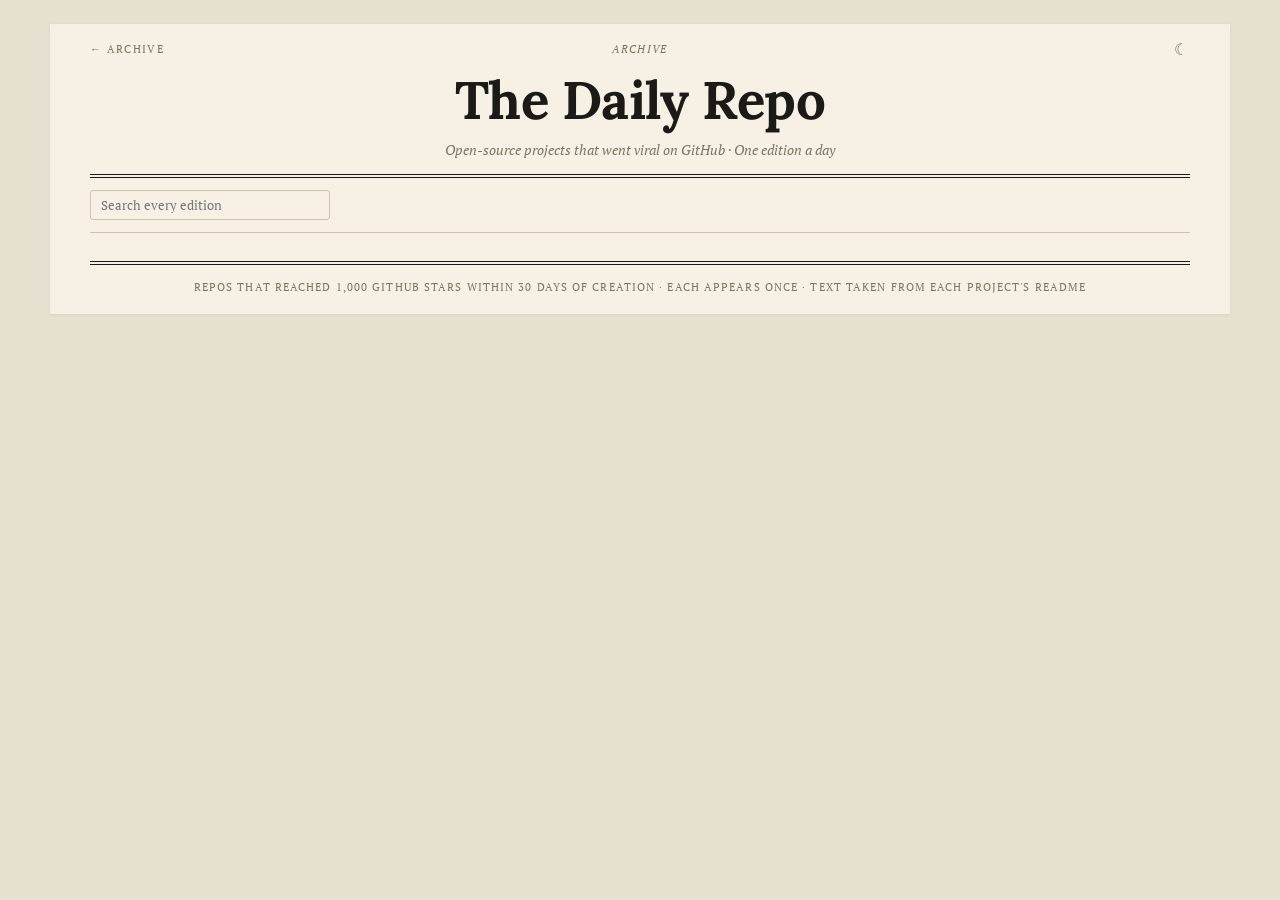
==== docs/archive.html @ 447a6e2a "Add daily viral-repo pipeline, static site and workflow Pipeline finds repos that reached 1k stars w" ====
<!doctype html>
<html lang="en"><head><meta charset="utf-8"><meta name="viewport" content="width=device-width,initial-scale=1">
<title>The Daily Repo · Archive</title><meta name="description" content="Every edition of The Daily Repo">
<meta property="og:title" content="The Daily Repo · Archive"><meta property="og:description" content="Every edition of The Daily Repo">
<link rel="preconnect" href="https://fonts.googleapis.com"><link rel="preconnect" href="https://fonts.gstatic.com" crossorigin>
<link rel="stylesheet" href="https://fonts.googleapis.com/css2?family=Lora:wght@700;900&family=PT+Serif:ital,wght@0,400;0,700;1,400&display=swap">
<link rel="stylesheet" href="style.css">
<script>try{const t=localStorage.getItem("theme");if(t)document.documentElement.dataset.theme=t}catch(e){}</script></head>
<body><div class="paper">
<div class="eyebrow"><div><a href="archive.html">← Archive</a></div><div class="center"><span>Archive</span></div><div class="right"><button type="button" id="theme" aria-label="Toggle dark mode">☾</button></div></div>
<header class="mast"><h1><a href="index.html">The Daily Repo</a></h1>
<p class="sub">Open-source projects that went viral on GitHub · One edition a day</p></header>
<div class="bar"><input id="q" type="search" placeholder="Search every edition" aria-label="Search every edition" autocomplete="off"></div>
<main id="results" hidden></main><main id="content"><ul class="archive"></ul></main>
<footer>Repos that reached 1,000 GitHub stars within 30 days of creation · Each appears once · Text taken from each project's README</footer>
</div><script src="site.js"></script></body></html>
---- docs/style.css ----
:root {
  --desk: #e7e1d1;
  --paper: #f6f1e4;
  --ink: #1b1a17;
  --text: #34312a;
  --muted: #7c7563;
  --rule: #cdc4ae;
  --frame: #ebe2ca;
  --accent: #8b2d1a;
  --on-accent: #f6f1e4;
  --serif: "PT Serif", Georgia, "Times New Roman", serif;
  --display: Lora, Georgia, "Times New Roman", serif;
  color-scheme: light;
}
@media (prefers-color-scheme: dark) {
  :root:not([data-theme="light"]) {
    --desk: #0e0d0b;
    --paper: #1a1814;
    --ink: #eee7d6;
    --text: #d8d0bd;
    --muted: #a39b87;
    --rule: #3b352a;
    --frame: #25211b;
    --accent: #e3825f;
    --on-accent: #1a1814;
    color-scheme: dark;
  }
}
:root[data-theme="dark"] {
  --desk: #0e0d0b;
  --paper: #1a1814;
  --ink: #eee7d6;
  --text: #d8d0bd;
  --muted: #a39b87;
  --rule: #3b352a;
  --frame: #25211b;
  --accent: #e3825f;
  --on-accent: #1a1814;
  color-scheme: dark;
}

* { box-sizing: border-box; }
[hidden] { display: none !important; }
body { margin: 0; background: var(--desk); color: var(--ink); font: 16px/1.5 var(--serif); }
a { color: inherit; text-decoration: none; }
a:hover { text-decoration: underline; text-underline-offset: 2px; }
.paper { max-width: 1180px; margin: 24px auto; padding: 0 40px 8px; background: var(--paper); box-shadow: 0 1px 3px rgb(0 0 0 / 0.08); }

/* top strip */
.eyebrow { display: grid; grid-template-columns: 1fr auto 1fr; align-items: center; gap: 12px; padding: 16px 0 6px; font-size: 11px; letter-spacing: 0.12em; text-transform: uppercase; color: var(--muted); }
.eyebrow .center { display: flex; gap: 14px; align-items: center; font-style: italic; }
.eyebrow .off { opacity: 0.35; }
.eyebrow .right { justify-self: end; display: flex; align-items: center; gap: 10px; }
#theme { border: 0; background: none; color: inherit; font-size: 16px; cursor: pointer; padding: 0 2px; }

/* masthead */
.mast { text-align: center; padding: 6px 0 14px; border-bottom: 4px double var(--ink); }
.mast h1 { margin: 0; font: 900 clamp(2.3rem, 6vw, 3.3rem)/1.1 var(--display); letter-spacing: -0.01em; }
.mast h1 a:hover { text-decoration: none; }
.sub { margin: 10px 0 0; font-size: 14px; font-style: italic; color: var(--muted); }

/* filters + search */
.bar { display: flex; flex-wrap: wrap; gap: 10px 24px; align-items: center; justify-content: space-between; padding: 12px 0; border-bottom: 1px solid var(--rule); }
.pills { display: flex; flex-wrap: wrap; align-items: center; gap: 6px; }
.pill-label { margin-right: 4px; font-size: 13px; font-weight: 700; font-style: italic; }
.pill { padding: 4px 10px; border: 1px solid var(--rule); border-radius: 3px; background: var(--frame); color: var(--ink); font: 11px/1.4 var(--serif); letter-spacing: 0.08em; text-transform: uppercase; cursor: pointer; }
.pill.on { background: var(--accent); border-color: var(--accent); color: var(--on-accent); }
#q { flex: 0 1 240px; min-width: 0; padding: 5px 10px; border: 1px solid var(--rule); border-radius: 3px; background: transparent; color: var(--ink); font: 13px var(--serif); }
#q:focus-visible, .pill:focus-visible, #theme:focus-visible { outline: 2px solid var(--accent); outline-offset: 2px; }

/* stories */
.story { padding: 16px 0; border-bottom: 1px solid var(--rule); break-inside: avoid; }
.kicker { margin-bottom: 6px; font-size: 11px; font-weight: 700; letter-spacing: 0.12em; text-transform: uppercase; color: var(--accent); }
.byline { margin-bottom: 6px; font-size: 11px; letter-spacing: 0.06em; text-transform: uppercase; color: var(--muted); }
.byline a { color: var(--accent); }
.story h2 { margin: 0 0 10px; font: 700 1.08rem/1.3 var(--display); overflow-wrap: anywhere; }
.story.top { padding: 22px 0 24px; }
.story.top h2 { font-size: clamp(1.5rem, 3vw, 2rem); line-height: 1.2; }
.top-cols { display: grid; grid-template-columns: repeat(auto-fit, minmax(min(300px, 100%), 1fr)); gap: 24px; align-items: start; }
figure { margin: 0 0 12px; background: var(--frame); }
figure img { display: block; width: 100%; max-height: 300px; object-fit: contain; }
.story.top figure img { max-height: 380px; }
.dek { margin: 0 0 8px; font-style: italic; color: var(--ink); overflow-wrap: anywhere; }
.body p { margin: 0 0 10px; font-size: 14.7px; line-height: 1.55; color: var(--text); overflow-wrap: anywhere; }
.body p:first-child::first-letter { float: left; margin: 0.06em 0.08em 0 0; font: 700 3.1em/0.8 var(--display); color: var(--accent); }
.meta { margin: 0; font-size: 12px; color: var(--muted); }
.meta a { color: var(--accent); }
.columns { column-count: 3; column-gap: 32px; column-rule: 1px solid var(--rule); }
.columns .story { display: inline-block; width: 100%; }

.following h3 { margin: 24px 0 8px; font-size: 11px; letter-spacing: 0.12em; text-transform: uppercase; color: var(--muted); }
.following ul, .archive { padding-left: 1.1em; }
.following li, .archive li { margin: 6px 0; overflow-wrap: anywhere; }
.archive { max-width: 520px; margin: 24px auto; }
.archive a { color: var(--accent); }
.empty { margin: 20px 0; text-align: center; font-style: italic; color: var(--muted); }
footer { margin-top: 28px; padding: 14px 0 10px; border-top: 4px double var(--ink); text-align: center; font-size: 11px; letter-spacing: 0.1em; text-transform: uppercase; color: var(--muted); }

@media (max-width: 960px) { .columns { column-count: 2; } }
@media (max-width: 640px) {
  .paper { margin: 0; padding: 0 16px 8px; box-shadow: none; }
  .columns { column-count: 1; }
  .eyebrow { grid-template-columns: 1fr auto; }
  .eyebrow .center { grid-column: 1 / -1; grid-row: 2; justify-content: center; }
  #q { flex-basis: 100%; }
}
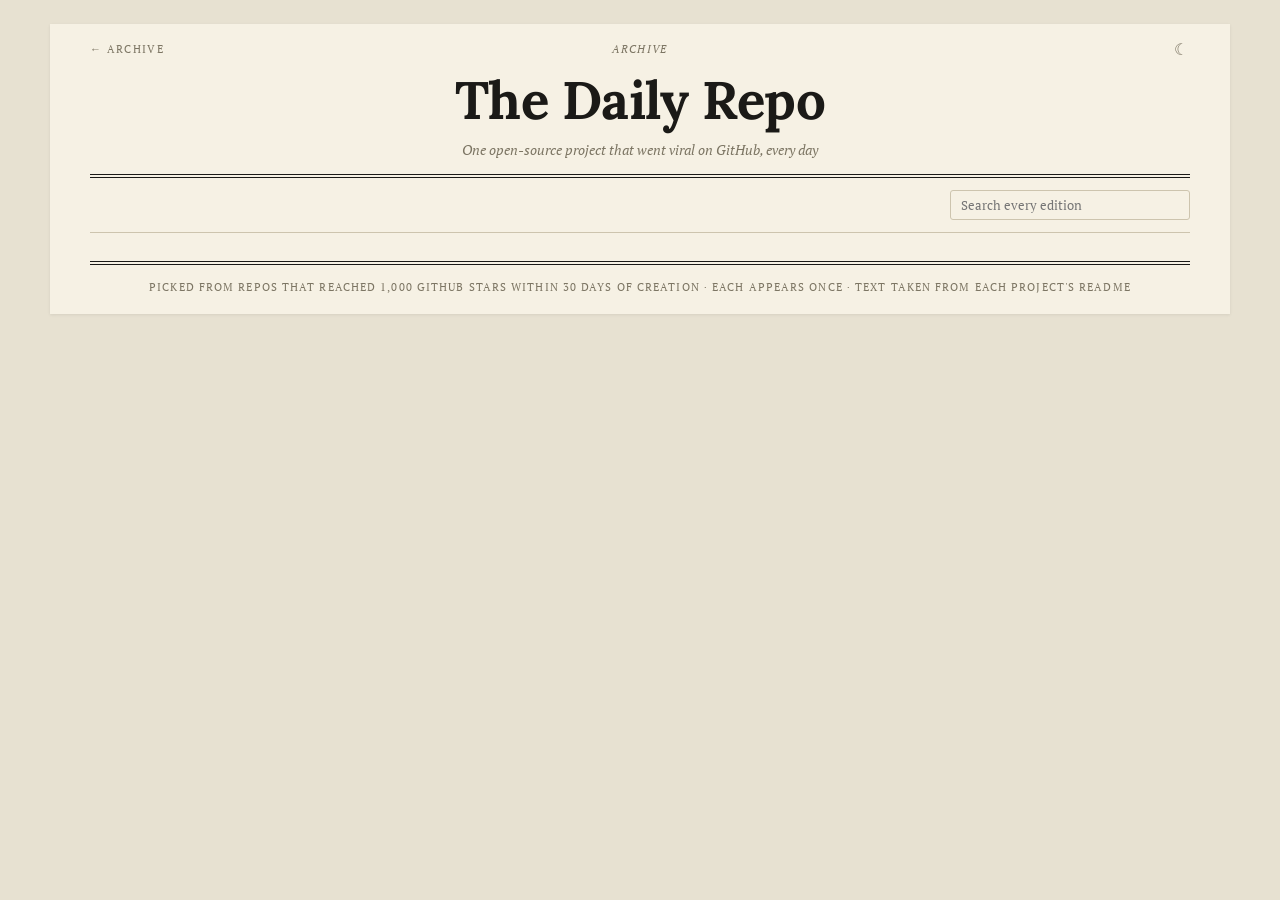
==== commit 25ae6bc0: "Pick one repo a day; manual runs with --date and --regenerate A run builds one day's edition: the be" ====
--- a/docs/archive.html
+++ b/docs/archive.html
@@ -1,7 +1,7 @@
 <!doctype html>
 <html lang="en"><head><meta charset="utf-8"><meta name="viewport" content="width=device-width,initial-scale=1">
-<title>The Daily Repo · Archive</title><meta name="description" content="Every edition of The Daily Repo">
-<meta property="og:title" content="The Daily Repo · Archive"><meta property="og:description" content="Every edition of The Daily Repo">
+<title>The Daily Repo · Archive</title><meta name="description" content="Every repo of the day">
+<meta property="og:title" content="The Daily Repo · Archive"><meta property="og:description" content="Every repo of the day">
 <link rel="preconnect" href="https://fonts.googleapis.com"><link rel="preconnect" href="https://fonts.gstatic.com" crossorigin>
 <link rel="stylesheet" href="https://fonts.googleapis.com/css2?family=Lora:wght@700;900&family=PT+Serif:ital,wght@0,400;0,700;1,400&display=swap">
 <link rel="stylesheet" href="style.css">
@@ -9,8 +9,8 @@
 <body><div class="paper">
 <div class="eyebrow"><div><a href="archive.html">← Archive</a></div><div class="center"><span>Archive</span></div><div class="right"><button type="button" id="theme" aria-label="Toggle dark mode">☾</button></div></div>
 <header class="mast"><h1><a href="index.html">The Daily Repo</a></h1>
-<p class="sub">Open-source projects that went viral on GitHub · One edition a day</p></header>
+<p class="sub">One open-source project that went viral on GitHub, every day</p></header>
 <div class="bar"><input id="q" type="search" placeholder="Search every edition" aria-label="Search every edition" autocomplete="off"></div>
 <main id="results" hidden></main><main id="content"><ul class="archive"></ul></main>
-<footer>Repos that reached 1,000 GitHub stars within 30 days of creation · Each appears once · Text taken from each project's README</footer>
+<footer>Picked from repos that reached 1,000 GitHub stars within 30 days of creation · Each appears once · Text taken from each project's README</footer>
 </div><script src="site.js"></script></body></html>
--- a/docs/style.css
+++ b/docs/style.css
@@ -59,14 +59,10 @@
 .mast h1 a:hover { text-decoration: none; }
 .sub { margin: 10px 0 0; font-size: 14px; font-style: italic; color: var(--muted); }
 
-/* filters + search */
-.bar { display: flex; flex-wrap: wrap; gap: 10px 24px; align-items: center; justify-content: space-between; padding: 12px 0; border-bottom: 1px solid var(--rule); }
-.pills { display: flex; flex-wrap: wrap; align-items: center; gap: 6px; }
-.pill-label { margin-right: 4px; font-size: 13px; font-weight: 700; font-style: italic; }
-.pill { padding: 4px 10px; border: 1px solid var(--rule); border-radius: 3px; background: var(--frame); color: var(--ink); font: 11px/1.4 var(--serif); letter-spacing: 0.08em; text-transform: uppercase; cursor: pointer; }
-.pill.on { background: var(--accent); border-color: var(--accent); color: var(--on-accent); }
+/* search */
+.bar { display: flex; justify-content: flex-end; padding: 12px 0; border-bottom: 1px solid var(--rule); }
 #q { flex: 0 1 240px; min-width: 0; padding: 5px 10px; border: 1px solid var(--rule); border-radius: 3px; background: transparent; color: var(--ink); font: 13px var(--serif); }
-#q:focus-visible, .pill:focus-visible, #theme:focus-visible { outline: 2px solid var(--accent); outline-offset: 2px; }
+#q:focus-visible, #theme:focus-visible { outline: 2px solid var(--accent); outline-offset: 2px; }
 
 /* stories */
 .story { padding: 16px 0; border-bottom: 1px solid var(--rule); break-inside: avoid; }
@@ -88,10 +84,8 @@
 .columns { column-count: 3; column-gap: 32px; column-rule: 1px solid var(--rule); }
 .columns .story { display: inline-block; width: 100%; }
 
-.following h3 { margin: 24px 0 8px; font-size: 11px; letter-spacing: 0.12em; text-transform: uppercase; color: var(--muted); }
-.following ul, .archive { padding-left: 1.1em; }
-.following li, .archive li { margin: 6px 0; overflow-wrap: anywhere; }
-.archive { max-width: 520px; margin: 24px auto; }
+.archive { max-width: 560px; margin: 24px auto; padding-left: 1.1em; }
+.archive li { margin: 6px 0; overflow-wrap: anywhere; }
 .archive a { color: var(--accent); }
 .empty { margin: 20px 0; text-align: center; font-style: italic; color: var(--muted); }
 footer { margin-top: 28px; padding: 14px 0 10px; border-top: 4px double var(--ink); text-align: center; font-size: 11px; letter-spacing: 0.1em; text-transform: uppercase; color: var(--muted); }
